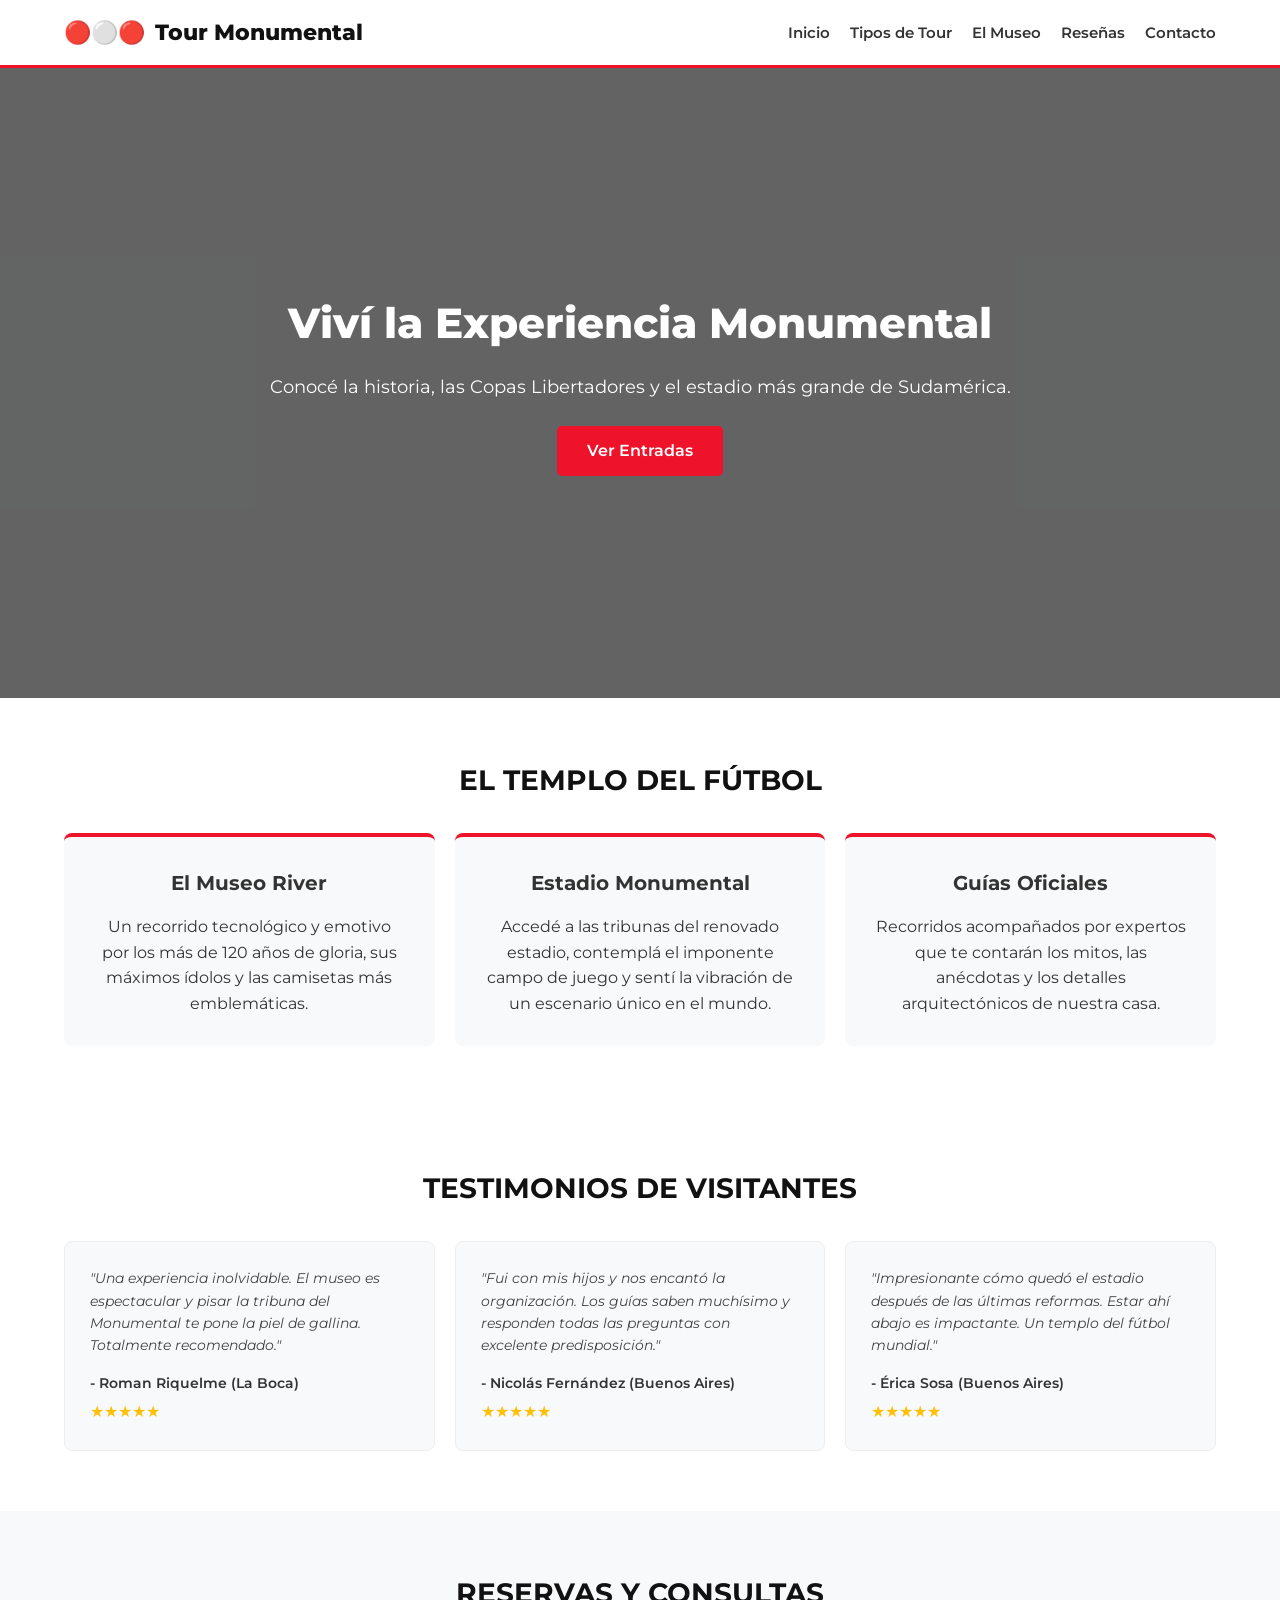
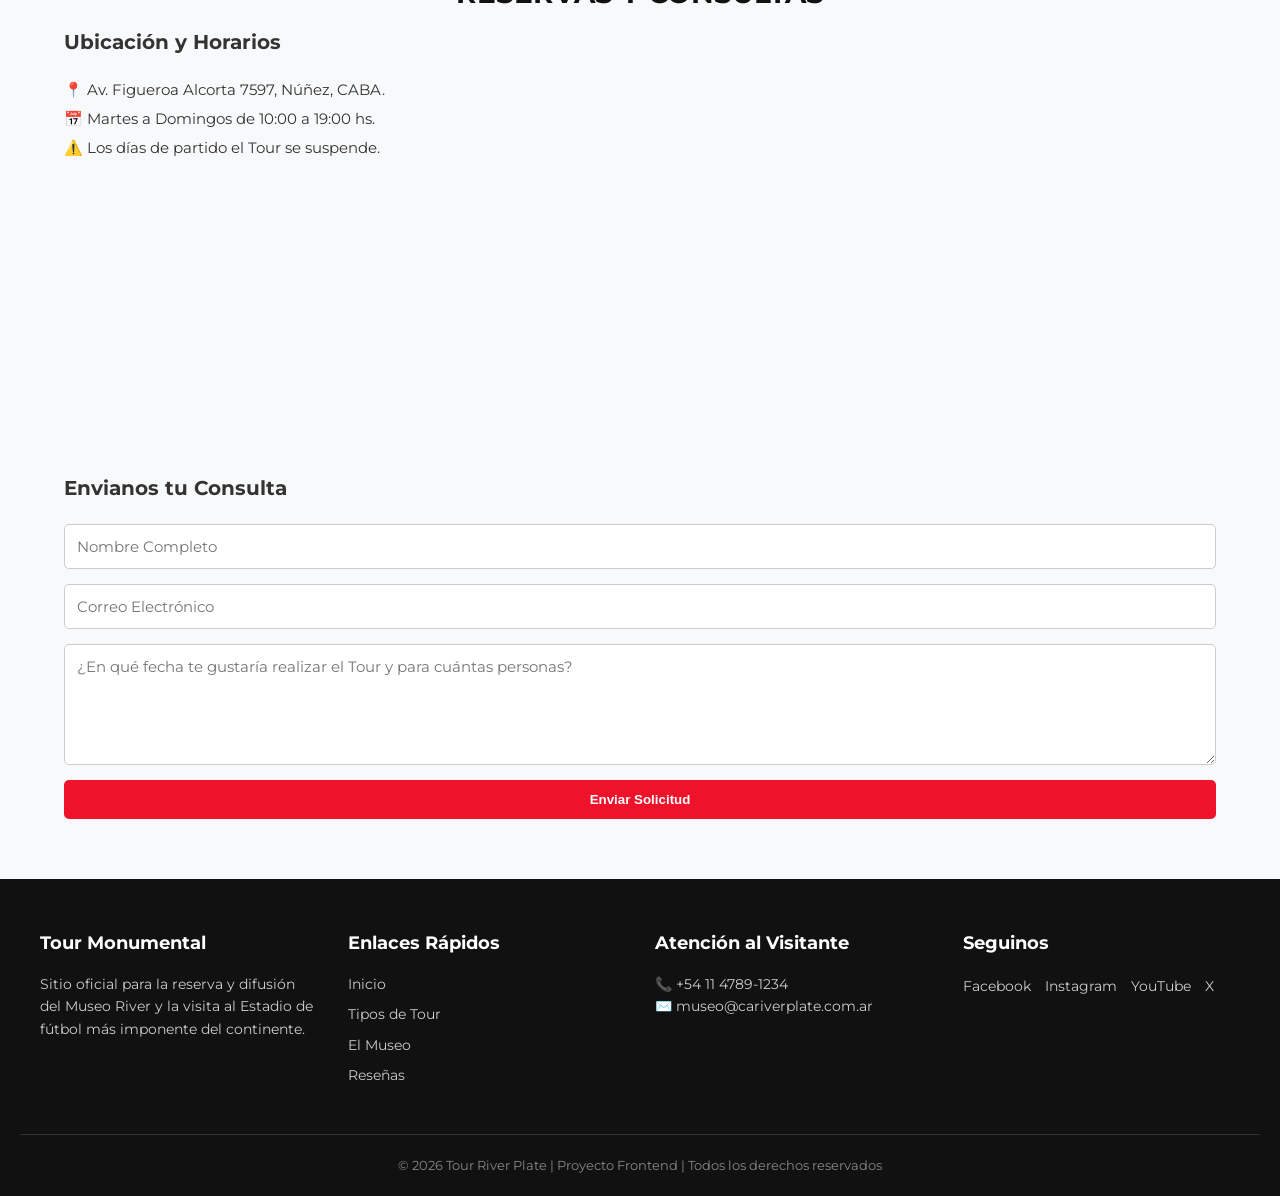
==== index.html @ 363ad8d0 "Primer commit: Estructura base de Tour Monumental" ====
<!DOCTYPE html>
<html lang="es">

<head>
    <meta charset="UTF-8">
    <meta name="viewport" content="width=device-width, initial-scale=1.0">
    <title>Tour River Plate - Museo y Estadio Monumental</title>
    <link rel="preconnect" href="https://fonts.googleapis.com">
    <link rel="preconnect" href="https://fonts.gstatic.com" crossorigin>
    <link href="https://fonts.googleapis.com/css2?family=Montserrat:wght@400;600;800&display=swap" rel="stylesheet">
    <link rel="stylesheet" href="css/styles.css">
</head>

<body>

    <header class="header">
        <div class="container">
            <h1 class="logo">
                <span>🔴⚪🔴</span> 
                Tour Monumental
            </h1>            
            <nav class="nav">
                <ul>
                    <li><a href="#hero">Inicio</a></li>
                    <li><a href="tour.html">Tipos de Tour</a></li> <li><a href="#historia">El Museo</a></li>
                    <li><a href="#resenias-section">Reseñas</a></li>
                    <li><a href="#contacto">Contacto</a></li>
                </ul>
            </nav>
        </div>
    </header>

    <main>

        <section class="hero" id="hero">
            <video autoplay muted loop playsinline class="hero-video">
                <source src="video/Monumental.mp4" type="video/mp4">
                Tu navegador no soporta video HTML5.
            </video>

            <div class="hero-content">
                <h2>Viví la Experiencia Monumental</h2>
                <p>Conocé la historia, las Copas Libertadores y el estadio más grande de Sudamérica.</p>
                <a href="tour.html" class="btn">Ver Entradas</a>
            </div>
        </section>

        <section class="servicios" id="historia">
            <div class="container">
                <h2 class="section-title">El Templo del Fútbol</h2>
                <div class="servicios-container">
                    <div class="servicio-box">
                        <h3>El Museo River</h3>
                        <p>Un recorrido tecnológico y emotivo por los más de 120 años de gloria, sus máximos ídolos y las camisetas más emblemáticas.</p>
                    </div>
                    <div class="servicio-box">
                        <h3>Estadio Monumental</h3>
                        <p>Accedé a las tribunas del renovado estadio, contemplá el imponente campo de juego y sentí la vibración de un escenario único en el mundo.</p>
                    </div>
                    <div class="servicio-box">
                        <h3>Guías Oficiales</h3>
                        <p>Recorridos acompañados por expertos que te contarán los mitos, las anécdotas y los detalles arquitectónicos de nuestra casa.</p>
                    </div>
                </div>
            </div>
        </section>

        <section class="resenias-section" id="resenias-section">
            <div class="container">
                <h2 class="section-title">Testimonios de Visitantes</h2>
                <div class="resenias-container">
                    <div class="resenia-card">
                        <p class="comentario">"Una experiencia inolvidable. El museo es espectacular y pisar la tribuna del Monumental te pone la piel de gallina. Totalmente recomendado."</p>
                        <h4 class="usuario">- Roman Riquelme (La Boca)</h4>
                        <span class="estrellas">★★★★★</span>
                    </div>
                    <div class="resenia-card">
                        <p class="comentario">"Fui con mis hijos y nos encantó la organización. Los guías saben muchísimo y responden todas las preguntas con excelente predisposición."</p>
                        <h4 class="usuario">- Nicolás Fernández (Buenos Aires)</h4>
                        <span class="estrellas">★★★★★</span>
                    </div>
                    <div class="resenia-card">
                        <p class="comentario">"Impresionante cómo quedó el estadio después de las últimas reformas. Estar ahí abajo es impactante. Un templo del fútbol mundial."</p>
                        <h4 class="usuario">- Érica Sosa (Buenos Aires)</h4>
                        <span class="estrellas">★★★★★</span>
                    </div>
                </div>
            </div>
        </section>

        <section class="contacto" id="contacto">
            <div class="container">
                <h2 class="section-title">Reservas y Consultas</h2>
                
                <div class="contacto-container">

                    
                    <div class="contacto-info">
                        <h3>Ubicación y Horarios</h3>
                        <p>📍 Av. Figueroa Alcorta 7597, Núñez, CABA.</p>
                        <p>📅 Martes a Domingos de 10:00 a 19:00 hs.</p>
                        <p>⚠️ Los días de partido el Tour se suspende.</p>
                        <iframe src="https://www.google.com/maps/embed?pb=!1m18!1m12!1m3!1d1395.0950709394479!2d-58.44953249953242!3d-34.54536310600667!2m3!1f0!2f0!3f0!3m2!1i1024!2i768!4f13.1!3m3!1m2!1s0x95bcb43ae6018ddf%3A0x3d7f60a75bfa308a!2sEstadio%20Monumental!5e0!3m2!1ses-419!2sar!4v1779422524367!5m2!1ses-419!2sar" width="450" height="300" style="border:0;" allowfullscreen="" loading="lazy" referrerpolicy="no-referrer-when-downgrade"></iframe>
                    <div class="contacto-form">
                   
                        <h3>Envianos tu Consulta</h3>
                        <form action="https://formspree.io/f/mrergjrz" method="POST">
                            <input type="text" name="nombre" placeholder="Nombre Completo" required>
                            <input type="email" name="email" placeholder="Correo Electrónico" required>
                            <textarea name="mensaje" placeholder="¿En qué fecha te gustaría realizar el Tour y para cuántas personas?" rows="5" required></textarea>
                            <button type="submit">Enviar Solicitud</button>
                        </form>
                    </div>
                    
                </div>
            </div>
        </section>

    </main>

    <footer class="footer">
        <div class="footer-container">
            
            <div class="footer-box">
                <h3>Tour Monumental</h3>
                <p>Sitio oficial para la reserva y difusión del Museo River y la visita al Estadio de fútbol más imponente del continente.</p>
            </div>

            <div class="footer-box">
                <h3>Enlaces Rápidos</h3>
                <ul>
                    <li><a href="#hero">Inicio</a></li>
                    <li><a href="tour.html">Tipos de Tour</a></li>
                    <li><a href="#historia">El Museo</a></li>
                    <li><a href="#resenias-section">Reseñas</a></li>
                </ul>
            </div>

            <div class="footer-box">
                <h3>Atención al Visitante</h3>
                <p>📞 +54 11 4789-1234</p>
                <p>✉️ museo@cariverplate.com.ar</p>
            </div>

            <div class="footer-box">
                <h3>Seguinos</h3>
                <div class="social-links">
                    <a href="http://facebook.com.ar">Facebook</a>
                    <a href="https://www.instagram.com/">Instagram</a>
                    <a href="https://www.youtube.com/">YouTube</a>
                    <a href="https://x.com/">X</a>
                </div>
            </div>

        </div>

        <div class="footer-bottom">
            <p>© 2026 Tour River Plate | Proyecto Frontend | Todos los derechos reservados</p>
        </div>
    </footer>

</body>
</html>
---- css/styles.css ----
/* *****************************************************
   ESTILOS GENERALES
   ***************************************************** */
* {
    margin: 0;
    padding: 0;
    box-sizing: border-box;
}

body {
    font-family: 'Montserrat', Arial, Helvetica, sans-serif;
    line-height: 1.6;
    background-color: #f8f9fa;
    color: #333333;
}

.container {
    width: 90%;
    max-width: 1200px;
    margin: auto;
}

.section-title {
    text-align: center;
    font-size: 28px;
    margin-bottom: 10px;
    color: #111;
    text-transform: uppercase;
}

.section-subtitle {
    text-align: center;
    margin-bottom: 40px;
    color: #666;
}

/* *****************************************************
   HEADER / NAV
   ***************************************************** */
.header {
    background: #ffffff;
    color: #111111;
    padding: 15px 0;
    border-bottom: 3px solid #ee122a;
}

.header .container {
    display: flex;
    justify-content: space-between;
    align-items: center;
}

.logo {
    display: flex;
    align-items: center;
    gap: 10px;
    font-size: 22px;
    font-weight: 800;
}

.nav ul {
    list-style: none;
    display: flex;
    gap: 20px;
}

.nav a {
    color: #333;
    text-decoration: none;
    font-weight: 600;
    font-size: 15px;
}

.nav a:hover {
    color: #ee122a;
}

/* *****************************************************
   HERO (Video)
   ***************************************************** */
.hero {
    position: relative;
    height: 70vh;
    overflow: hidden;
    display: flex;
    align-items: center;
    justify-content: center;
    color: #fff;
    text-align: center;
}

.hero-video {
    position: absolute;
    top: 50%;
    left: 50%;
    min-width: 100%;
    min-height: 100%;
    width: auto;
    height: auto;
    transform: translate(-50%, -50%);
    z-index: 1;
    object-fit: cover;
}

.hero::before {
    content: "";
    position: absolute;
    top: 0;
    left: 0;
    width: 100%;
    height: 100%;
    background: rgba(0, 0, 0, 0.6);
    z-index: 2;
}

.hero-content {
    position: relative;
    z-index: 3;
    max-width: 800px;
    padding: 20px;
}

.hero-content h2 {
    font-size: 42px;
    margin-bottom: 15px;
    font-weight: 800;
}

.hero-content p {
    font-size: 18px;
    margin-bottom: 25px;
}

.btn, .btn-buy, .contacto-form button {
    display: inline-block;
    background: #ee122a;
    color: #fff;
    padding: 12px 30px;
    text-decoration: none;
    font-weight: 600;
    border-radius: 5px;
    border: none;
    cursor: pointer;
    transition: background 0.3s;
}

.btn:hover, .btn-buy:hover, .contacto-form button:hover {
    background: #b80c1e;
}

/* *****************************************************
   INFO e HISTORIA (Flexbox)
   ***************************************************** */
.servicios {
    padding: 60px 0;
    background: #ffffff;
}

.servicios-container {
    display: flex;
    gap: 20px;
    justify-content: space-between;
    margin-top: 30px;
}

.servicio-box {
    flex: 1;
    background: #f8f9fa;
    padding: 30px;
    border-radius: 8px;
    text-align: center;
    border-top: 4px solid #ee122a;
}

.servicio-box h3 {
    margin-bottom: 15px;
    font-size: 20px;
}

/* *****************************************************
   PAGINA TOURS: PRODUCTOS (Flexbox)
   ***************************************************** */
.tour-main {
    padding: 60px 0;
}

.products-flex {
    display: flex;
    gap: 30px;
    justify-content: center;
    align-items: stretch;
    margin-top: 30px;
}

.product-card {
    flex: 1;
    max-width: 360px;
    background: #ffffff;
    border: 1px solid #ddd;
    border-radius: 8px;
    overflow: hidden;
    display: flex;
    flex-direction: column;
    position: relative;
    box-shadow: 0 2px 5px rgba(0,0,0,0.05);
}

.product-card.featured {
    border: 2px solid #ee122a;
    transform: scale(1.03);
}

.product-tag {
    position: absolute;
    top: 10px;
    right: 10px;
    background: #ee122a;
    color: #fff;
    padding: 4px 10px;
    font-size: 12px;
    font-weight: 600;
    border-radius: 3px;
}

.product-img-container {
    height: 200px;
    background: #ccc;
}

.product-img {
    width: 100%;
    height: 100%;
    object-fit: cover;
}

.product-info {
    padding: 20px;
    display: flex;
    flex-direction: column;
    flex-grow: 1;
}

.product-info h3 {
    margin-bottom: 10px;
    font-size: 18px;
}

.product-info p {
    font-size: 14px;
    color: #666;
    margin-bottom: 20px;
    flex-grow: 1;
}

.price {
    font-size: 22px;
    font-weight: 700;
    color: #111;
    margin-bottom: 15px;
}

/* *****************************************************
   RESEÑAS (Grid 3 columnas)
   ***************************************************** */
.resenias-section {
    padding: 60px 0;
    background: #ffffff;
}

.resenias-container {
    display: grid;
    grid-template-columns: repeat(3, 1fr);
    gap: 20px;
    margin-top: 30px;
}

.resenia-card {
    background: #f8f9fa;
    padding: 25px;
    border-radius: 8px;
    border: 1px solid #eee;
}

.comentario {
    font-style: italic;
    font-size: 14px;
    margin-bottom: 15px;
    color: #444;
}

.usuario {
    font-size: 14px;
    font-weight: 600;
    margin-bottom: 5px;
}

.estrellas {
    color: #ffc107;
}

/* *****************************************************
   CONTACTO Y FORMULARIO
   ***************************************************** */
.contacto {
    padding: 60px 0;
    background: #f8f9fa;
}

.contacto-container {
    display: flex;
    gap: 40px;
    margin-top: 10px;
}

.contacto-info, .contacto-form {
    flex: 1;
}

.contacto-info h3, .contacto-form h3 {
    margin-bottom: 20px;
    font-size: 20px;
}

.contacto-info p {
    margin-bottom: 5px;
    font-size: 15px;
}

.contacto-form form {
    display: flex;
    flex-direction: column;
    gap: 15px;
}

.contacto-form input, .contacto-form textarea {
    width: 100%;
    padding: 12px;
    border: 1px solid #ccc;
    border-radius: 5px;
    font-family: inherit;
    font-size: 15px;
}

/* *****************************************************
   FOOTER (Grid 4 columnas)
   ***************************************************** */
.footer {
    background-color: #111111;
    color: #eeeeee;
    padding: 50px 20px 20px;
}

.footer-container {
    max-width: 1200px;
    margin: auto;
    display: grid;
    grid-template-columns: repeat(4, 1fr);
    gap: 30px;
}

.footer-box h3 {
    margin-bottom: 15px;
    font-size: 18px;
    color: #ffffff;
}

.footer-box p, .footer-box ul li {
    font-size: 14px;
    color: #cccccc;
    line-height: 1.6;
}

.footer-box ul {
    list-style: none;
}

.footer-box ul li {
    margin-bottom: 8px;
}

.footer-box a {
    color: #cccccc;
    text-decoration: none;
}

.footer-box a:hover {
    color: #ee122a;
}

.social-links a {
    display: inline-block;
    margin-right: 10px;
    font-size: 14px;
}

.footer-bottom {
    text-align: center;
    margin-top: 40px;
    padding-top: 20px;
    border-top: 1px solid #333;
    font-size: 13px;
    color: #888;
}
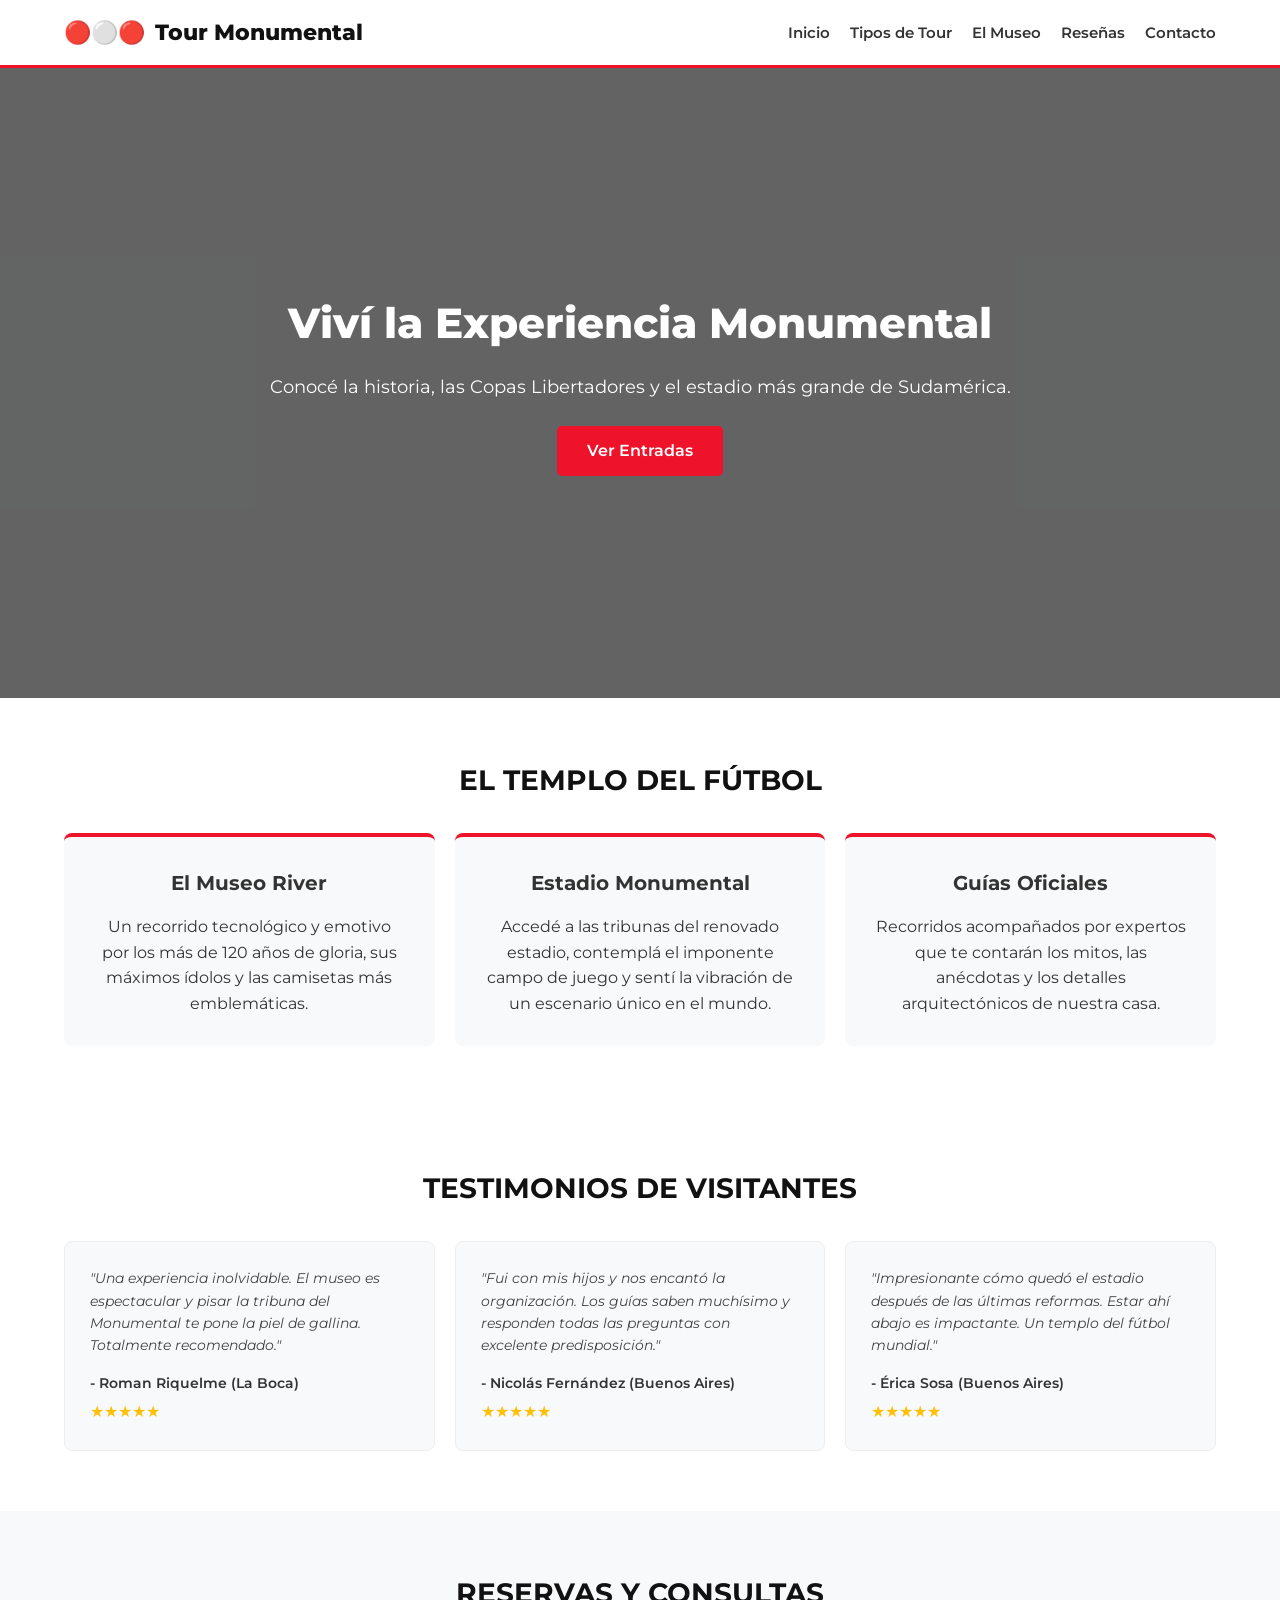
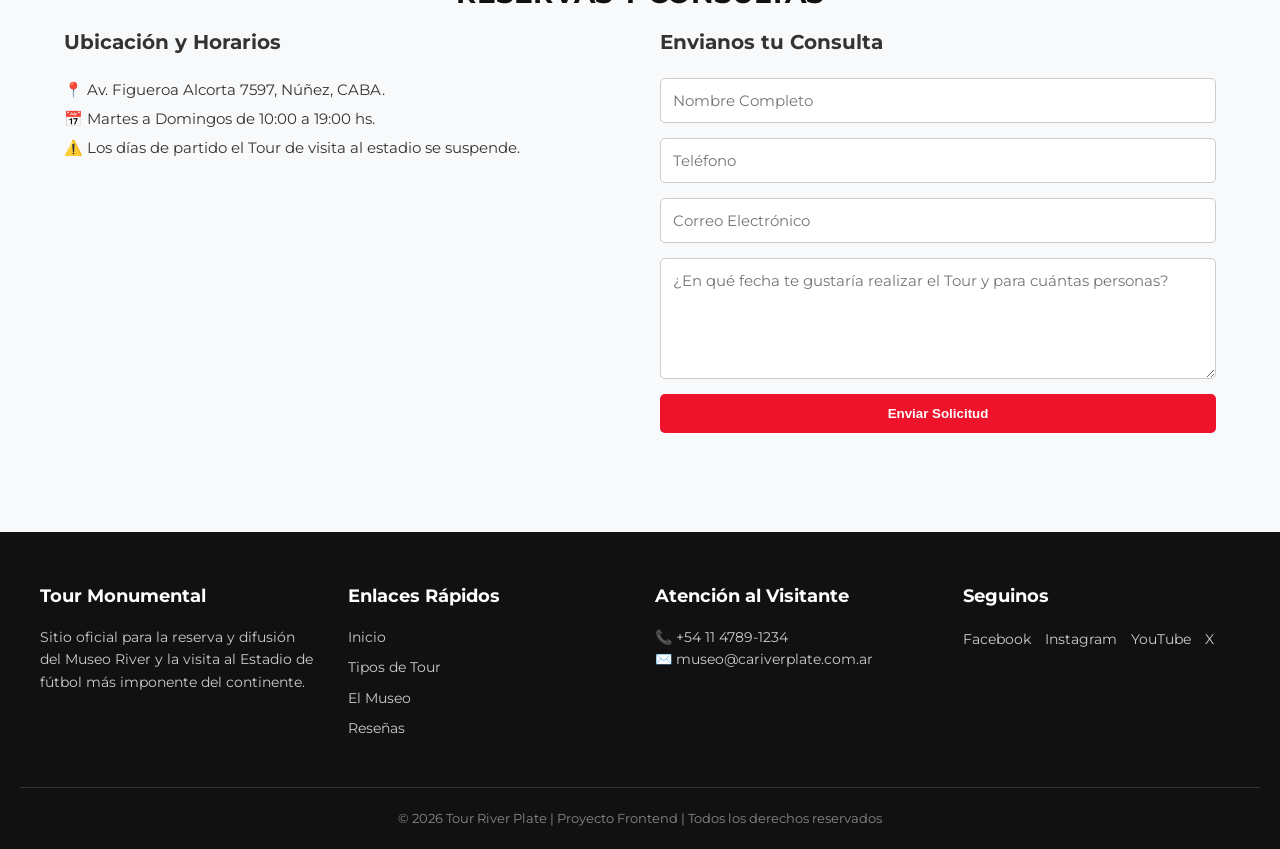
==== commit 3cd9930b: "Segundo commit: Estructura base de Tour Monumental" ====
--- a/index.html
+++ b/index.html
@@ -99,16 +99,20 @@
                         <h3>Ubicación y Horarios</h3>
                         <p>📍 Av. Figueroa Alcorta 7597, Núñez, CABA.</p>
                         <p>📅 Martes a Domingos de 10:00 a 19:00 hs.</p>
-                        <p>⚠️ Los días de partido el Tour se suspende.</p>
-                        <iframe src="https://www.google.com/maps/embed?pb=!1m18!1m12!1m3!1d1395.0950709394479!2d-58.44953249953242!3d-34.54536310600667!2m3!1f0!2f0!3f0!3m2!1i1024!2i768!4f13.1!3m3!1m2!1s0x95bcb43ae6018ddf%3A0x3d7f60a75bfa308a!2sEstadio%20Monumental!5e0!3m2!1ses-419!2sar!4v1779422524367!5m2!1ses-419!2sar" width="450" height="300" style="border:0;" allowfullscreen="" loading="lazy" referrerpolicy="no-referrer-when-downgrade"></iframe>
-                    <div class="contacto-form">
+                        <p>⚠️ Los días de partido el Tour de visita al estadio se suspende.</p>
+                        <iframe src="https://www.google.com/maps/embed?pb=!1m18!1m12!1m3!1d1395.0950709394479!2d-58.44953249953242!3d-34.54536310600667!2m3!1f0!2f0!3f0!3m2!1i1024!2i768!4f13.1!3m3!1m2!1s0x95bcb43ae6018ddf%3A0x3d7f60a75bfa308a!2sEstadio%20Monumental!5e0!3m2!1ses-419!2sar!4v1779422524367!5m2!1ses-419!2sar" width="550" height="300" style="border:0;" allowfullscreen="" loading="lazy" referrerpolicy="no-referrer-when-downgrade"></iframe>
+                    </div>
+                    
+                        <div class="contacto-form">
                    
+                        <!-- Formulario -->
                         <h3>Envianos tu Consulta</h3>
                         <form action="https://formspree.io/f/mrergjrz" method="POST">
                             <input type="text" name="nombre" placeholder="Nombre Completo" required>
+                            <input type="text" name="telefono" placeholder="Teléfono" required>
                             <input type="email" name="email" placeholder="Correo Electrónico" required>
                             <textarea name="mensaje" placeholder="¿En qué fecha te gustaría realizar el Tour y para cuántas personas?" rows="5" required></textarea>
-                            <button type="submit">Enviar Solicitud</button>
+                            <button type="submit" >Enviar Solicitud</button>
                         </form>
                     </div>
                     
@@ -145,10 +149,10 @@
             <div class="footer-box">
                 <h3>Seguinos</h3>
                 <div class="social-links">
-                    <a href="http://facebook.com.ar">Facebook</a>
-                    <a href="https://www.instagram.com/">Instagram</a>
-                    <a href="https://www.youtube.com/">YouTube</a>
-                    <a href="https://x.com/">X</a>
+                    <a href="https://www.facebook.com/MuseoRiverPlate/?locale=es_LA">Facebook</a>
+                    <a href="https://www.instagram.com/museoriver/?hl=es">Instagram</a>
+                    <a href="https://www.youtube.com/@museoriver5927">YouTube</a>
+                    <a href="https://x.com/MuseoRiver">X</a>
                 </div>
             </div>
 
--- a/css/styles.css
+++ b/css/styles.css
@@ -401,3 +401,20 @@
     font-size: 13px;
     color: #888;
 }
+
+
+.product-mp { 
+    position:absolute;
+    top: 96%; 
+    left: 50%;
+    transform: translateX(-50%);
+    
+    margin-top: 10px; 
+
+    background: #f8f7f7;
+    color: #fff;
+    padding: 4px 10px;
+    font-size: 12px;
+    font-weight: 500;
+    border-radius: 3px;
+}
